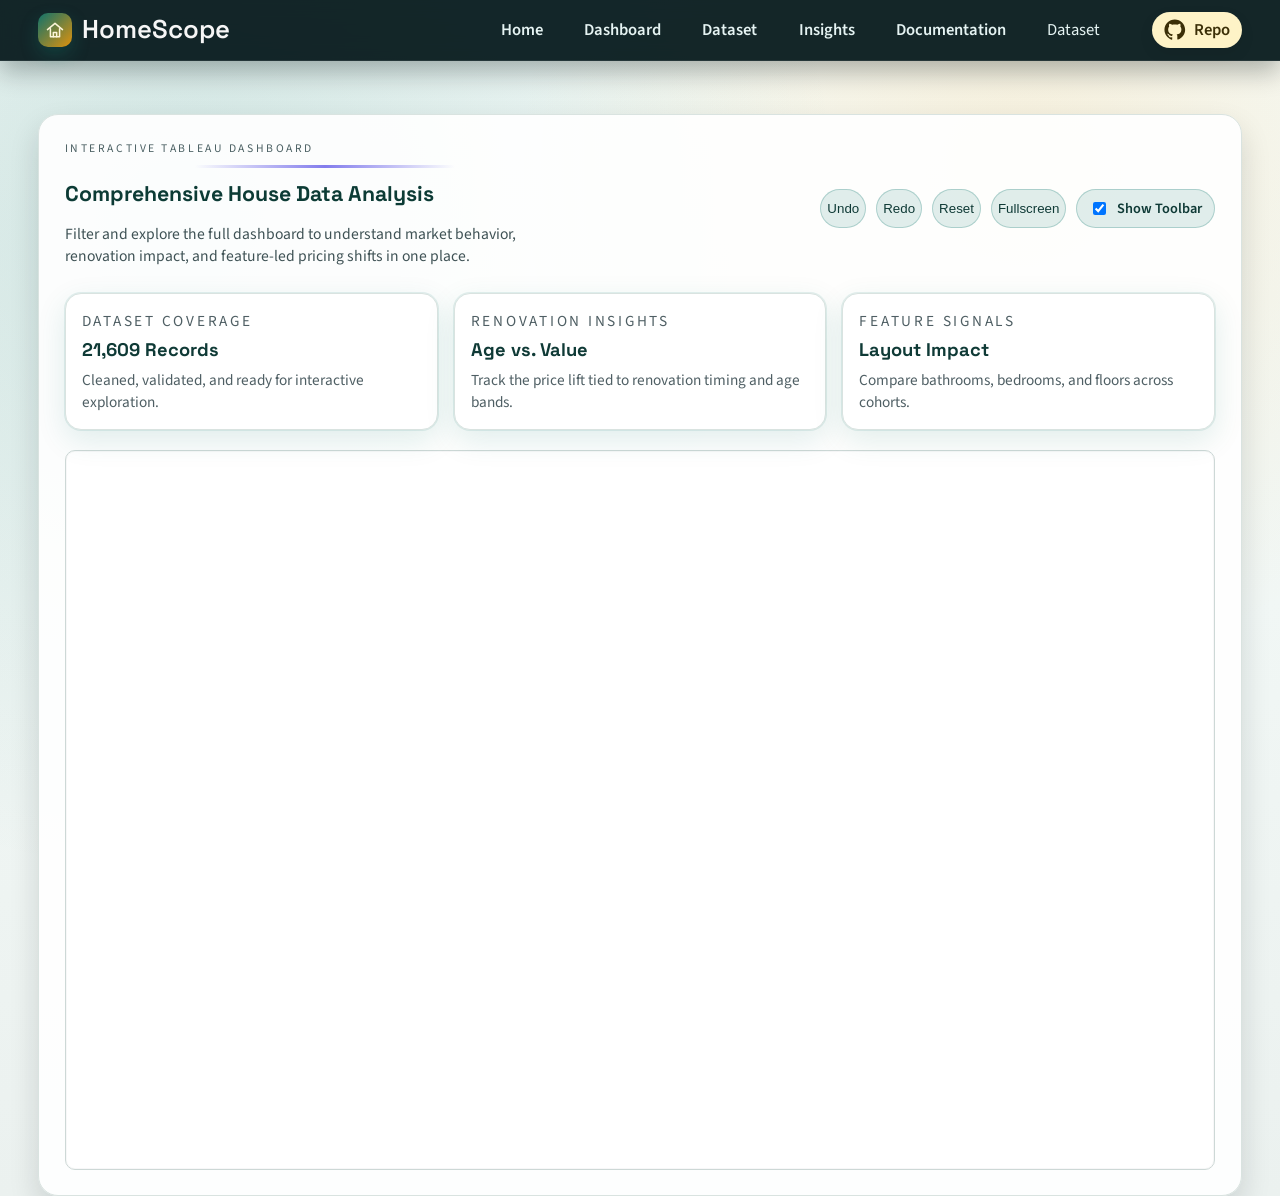
==== web/templates/dashboard.html @ 6eca19f8 "Improve UI pages and dataset preview" ====
<!DOCTYPE html>
<html lang="en">

<head>
    <meta charset="UTF-8" />
    <meta name="viewport" content="width=device-width, initial-scale=1.0" />
    <title>HomeScope | Dashboard</title>
    <link rel="stylesheet" href="../static/css/style.css" />
</head>

<body>
    <header class="top-nav">
        <div class="container nav-inner">
            <div class="brand">
                <span class="brand-icon" aria-hidden="true">
                    <svg viewBox="0 0 24 24" width="20" height="20" role="img" focusable="false">
                        <path d="M3 11.5L12 4l9 7.5" fill="none" stroke="currentColor" stroke-width="1.8"
                            stroke-linecap="round" stroke-linejoin="round" />
                        <path d="M6.5 10.5V20h11V10.5" fill="none" stroke="currentColor" stroke-width="1.8"
                            stroke-linecap="round" stroke-linejoin="round" />
                        <path d="M10 20v-5h4v5" fill="none" stroke="currentColor" stroke-width="1.8"
                            stroke-linecap="round" stroke-linejoin="round" />
                    </svg>
                </span>
                <span class="brand-text">HomeScope</span>
            </div>
            <nav class="nav-links" aria-label="Main navigation">
                <a href="index.html" class="nav-link">Home</a>
                <a href="dashboard.html" class="nav-link">Dashboard</a>
                <a href="dataset.html" class="nav-link">Dataset</a>
                <a href="index.html#features" class="nav-link">Insights</a>
                <a href="https://github.com/Nova-022005/HomeScope/tree/main/docs" target="_blank"
                    rel="noopener noreferrer" class="nav-link">Documentation</a>
                <button id="datasetBtn" class="nav-dataset-btn" aria-label="Download housing dataset">Dataset</button>
                <a class="github-link" href="https://github.com/Nova-022005/HomeScope.git" target="_blank"
                    rel="noopener noreferrer" aria-label="Open GitHub repository">
                    <svg class="github-icon" viewBox="0 0 24 24" aria-hidden="true" focusable="false">
                        <path
                            d="M12 0.5C5.65 0.5 0.5 5.65 0.5 12c0 5.08 3.29 9.38 7.86 10.9c0.58 0.1 0.79-0.25 0.79-0.56c0-0.28-0.01-1.02-0.02-2c-3.2 0.7-3.88-1.54-3.88-1.54c-0.52-1.33-1.27-1.68-1.27-1.68c-1.04-0.71 0.08-0.7 0.08-0.7c1.15 0.08 1.75 1.18 1.75 1.18c1.02 1.75 2.67 1.24 3.32 0.95c0.1-0.74 0.4-1.24 0.72-1.53c-2.55-0.29-5.24-1.28-5.24-5.68c0-1.25 0.45-2.27 1.18-3.07c-0.12-0.29-0.51-1.46 0.11-3.05c0 0 0.97-0.31 3.17 1.17c0.92-0.26 1.9-0.39 2.88-0.4c0.98 0.01 1.96 0.13 2.88 0.4c2.2-1.49 3.17-1.17 3.17-1.17c0.63 1.59 0.23 2.76 0.11 3.05c0.73 0.8 1.18 1.82 1.18 3.07c0 4.41-2.69 5.39-5.26 5.67c0.41 0.36 0.78 1.06 0.78 2.14c0 1.55-0.01 2.79-0.01 3.17c0 0.31 0.21 0.67 0.8 0.56c4.56-1.52 7.85-5.82 7.85-10.9C23.5 5.65 18.35 0.5 12 0.5z" />
                    </svg>
                    <span>Repo</span>
                </a>
            </nav>
        </div>
    </header>

    <main class="dashboard-page">
        <section class="container dashboard-panel dashboard-panel--light" aria-label="Dashboard section">
            <div class="dashboard-header">
                <div>
                    <p class="section-kicker">Interactive Tableau dashboard</p>
                    <h3 class="section-title">Comprehensive House Data Analysis</h3>
                    <p class="interactive-subtext">
                        Filter and explore the full dashboard to understand market behavior, renovation
                        impact, and feature-led pricing shifts in one place.
                    </p>
                </div>
                <div class="dashboard-actions">
                    <button id="undoBtnDashboard" type="button">Undo</button>
                    <button id="redoBtnDashboard" type="button">Redo</button>
                    <button id="resetBtnDashboard" type="button">Reset</button>
                    <button id="fullscreenBtnDashboard" type="button">Fullscreen</button>
                    <label class="toolbar-toggle" for="toolbarToggleDashboard">
                        <input id="toolbarToggleDashboard" type="checkbox" checked />
                        Show Toolbar
                    </label>
                </div>
            </div>

            <div class="dashboard-summary">
                <div class="summary-card">
                    <p class="summary-label">Dataset Coverage</p>
                    <h4>21,609 Records</h4>
                    <p>Cleaned, validated, and ready for interactive exploration.</p>
                </div>
                <div class="summary-card">
                    <p class="summary-label">Renovation Insights</p>
                    <h4>Age vs. Value</h4>
                    <p>Track the price lift tied to renovation timing and age bands.</p>
                </div>
                <div class="summary-card">
                    <p class="summary-label">Feature Signals</p>
                    <h4>Layout Impact</h4>
                    <p>Compare bathrooms, bedrooms, and floors across cohorts.</p>
                </div>
            </div>

            <div id="tableauMountDashboard" class="tableau-mount tableau-mount--summary" aria-live="polite">
                <noscript>
                    <a href="https://public.tableau.com/views/completeskillwalletproject/Dashboard1">
                        <img alt="Comprehensive House Data Analysis"
                            src="https://public.tableau.com/static/images/co/completeskillwalletproject/Dashboard1/1_rss.png"
                            style="border: none" />
                    </a>
                </noscript>
            </div>
        </section>
    </main>

    <!-- Dataset Download Dialog -->
    <div id="datasetModal" class="dataset-modal">
        <div class="dataset-modal-content">
            <div class="modal-header">
                <h3>Download Housing Dataset</h3>
                <button id="closeModalBtn" class="modal-close" aria-label="Close dialog">&times;</button>
            </div>
            <div class="modal-body">
                <div class="dataset-info">
                    <div class="info-item">
                        <span class="info-label">Total Records:</span>
                        <span class="info-value">21,609 rows</span>
                    </div>
                    <div class="info-item">
                        <span class="info-label">Size:</span>
                        <span class="info-value">4.8 MB</span>
                    </div>
                    <div class="info-item">
                        <span class="info-label">Type:</span>
                        <span class="info-value">.csv</span>
                    </div>
                    <div class="info-item">
                        <span class="info-label">Content:</span>
                        <span class="info-value">Housing_dataset</span>
                    </div>
                </div>
                <p class="modal-description">
                    This dataset contains comprehensive housing information including property characteristics,
                    renovation details, and market pricing. Ready for analysis and visualization.
                </p>
            </div>
            <div class="modal-footer">
                <button id="cancelBtn" class="modal-btn modal-btn-cancel">Cancel</button>
                <button id="downloadConfirmBtn" class="modal-btn modal-btn-download">📥 Download CSV</button>
            </div>
        </div>
    </div>
    <div id="modalBackdrop" class="modal-backdrop"></div>

    <script type="module" src="../static/js/main.js"></script>
</body>

</html>
---- web/static/css/style.css ----
@import url("https://fonts.googleapis.com/css2?family=Space+Grotesk:wght@400;500;600;700&family=Source+Sans+3:wght@400;500;600&display=swap");

:root {
	--bg: #edf4f2;
	--surface: #ffffff;
	--surface-soft: #f2f7f6;
	--text: #0d1f23;
	--muted: #4f5f64;
	--line: #d9e3e0;
	--accent: #0f766e;
	--accent-strong: #0b3a35;
	--accent-warm: #f59e0b;
	--summary-bg: #0a1f24;
	--radius: 18px;
	--shadow: 0 14px 30px rgba(8, 24, 26, 0.14);
	--glow: 0 0 0 1px rgba(15, 118, 110, 0.1), 0 10px 30px rgba(15, 118, 110, 0.12);
}

* {
	box-sizing: border-box;
}

html,
body {
	margin: 0;
	padding: 0;
	background: radial-gradient(circle at 14% 18%, rgba(15, 118, 110, 0.16), transparent 45%),
		radial-gradient(circle at 80% 14%, rgba(245, 158, 11, 0.12), transparent 35%),
		linear-gradient(180deg, #f6fbf9 0%, #f1f7f5 50%, #ebf1ef 100%);
	color: var(--text);
	font-family: "Source Sans 3", "Segoe UI", Arial, sans-serif;
	font-size: clamp(0.95rem, 0.2vw + 0.9rem, 1.04rem);
}

.container {
	width: min(94vw, 110rem);
	margin: 0 auto;
}

.top-nav {
	position: sticky;
	top: 0;
	z-index: 100;
	background: rgba(8, 27, 30, 0.95);
	border-bottom: 1px solid rgba(255, 255, 255, 0.08);
	backdrop-filter: blur(10px);
	box-shadow: 0 10px 26px rgba(4, 15, 18, 0.3);
}

.nav-inner {
	height: clamp(3.6rem, 5.2vh, 4.3rem);
	padding: 6px 0;
	display: flex;
	align-items: center;
	justify-content: space-between;
}

.brand {
	display: flex;
	gap: 10px;
	align-items: center;
	font-weight: 600;
	font-size: clamp(1.2rem, 0.8vw + 1rem, 1.55rem);
	color: #f6f6f6;
	font-family: "Space Grotesk", "Source Sans 3", sans-serif;
}

.brand-icon {
	width: 34px;
	height: 34px;
	display: grid;
	place-items: center;
	border-radius: 10px;
	background: linear-gradient(135deg, rgba(15, 118, 110, 0.95), rgba(245, 158, 11, 0.9));
	color: #fdf6d9;
	box-shadow: 0 8px 18px rgba(15, 118, 110, 0.3);
}

.brand-icon svg {
	width: 20px;
	height: 20px;
}

.nav-links {
	display: flex;
	gap: 18px;
	align-items: center;
}

.nav-links a {
	text-decoration: none;
	color: #e5f3f2;
	font-size: clamp(0.9rem, 0.24vw + 0.84rem, 1rem);
	font-weight: 600;
	padding: 0.38rem 0.7rem;
	border-radius: 999px;
	transition: all 0.2s ease;
}

.nav-links a:not(.github-link):hover {
	background: rgba(255, 255, 255, 0.12);
	color: #fef3c7;
}

.github-link {
	display: inline-flex;
	align-items: center;
	gap: 0.5rem;
	background: #fef3c7;
	padding: 0.5rem 0.9rem;
	box-shadow: 0 6px 14px rgba(0, 0, 0, 0.1);
	color: #3b2f07;
	margin-left: 1.35rem;
	border-radius: 999px;
}

.github-link span {
	color: #3b2f07;
}

.github-icon {
	width: 1.3rem;
	height: 1.3rem;
	fill: #3b2f07;
}

.nav-dataset-btn {
	background: none;
	border: none;
	text-decoration: none;
	color: #e5f3f2;
	font-size: clamp(0.9rem, 0.24vw + 0.84rem, 1rem);
	padding: 0.38rem 0.7rem;
	border-radius: 999px;
	cursor: pointer;
	font-family: inherit;
	transition: all 0.2s ease;
}

.nav-dataset-btn:hover {
	background: rgba(255, 255, 255, 0.12);
	color: #fef3c7;
}

.hero {
	min-height: 74vh;
	display: flex;
	align-items: center;
	padding: clamp(1.2rem, 3.5vh, 3rem) 0;
	position: relative;
	background: radial-gradient(circle at 18% 24%, rgba(15, 118, 110, 0.18), transparent 45%),
		radial-gradient(circle at 90% 18%, rgba(245, 158, 11, 0.16), transparent 40%),
		linear-gradient(120deg, #f9fdfb 10%, #eff6f4 60%, #e6f0ee 100%);
	border-radius: 20px;
	overflow: hidden;
}

.hero::before {
	content: "";
	position: absolute;
	width: 320px;
	height: 320px;
	background: radial-gradient(circle, rgba(15, 118, 110, 0.25), transparent 70%);
	top: -140px;
	right: 8%;
	filter: blur(2px);
}

.hero::after {
	content: "";
	position: absolute;
	width: 220px;
	height: 220px;
	background: radial-gradient(circle, rgba(245, 158, 11, 0.2), transparent 70%);
	bottom: -90px;
	left: 12%;
}

.hero-grid {
	display: grid;
	grid-template-columns: minmax(0, 1.15fr) minmax(0, 0.85fr);
	gap: clamp(1.6rem, 3vw, 3rem);
	align-items: center;
	position: relative;
	z-index: 1;
}

.hero-copy h1 {
	margin: 0 0 0.5rem;
	font-size: clamp(2.6rem, 4vw, 3.6rem);
	color: #0f1b21;
	font-family: "Space Grotesk", "Source Sans 3", sans-serif;
}

.hero-copy h2 {
	margin: 0;
	font-size: clamp(1.2rem, 1.5vw, 1.7rem);
	color: var(--accent);
	font-weight: 600;
}

.hero-copy p {
	margin-top: 16px;
	max-width: 540px;
	color: var(--muted);
	line-height: 1.6;
}

.hero-eyebrow {
	text-transform: uppercase;
	letter-spacing: 0.24em;
	font-size: 0.72rem;
	font-weight: 600;
	color: #1a3f3a;
	margin: 0 0 12px;
}

.hero-actions {
	margin-top: 20px;
	display: flex;
	gap: 12px;
	flex-wrap: wrap;
}

.btn-primary,
.btn-ghost {
	border-radius: 999px;
	padding: 0.68rem 1.4rem;
	font-weight: 600;
	font-size: 0.95rem;
	border: none;
	cursor: pointer;
	text-decoration: none;
	display: inline-flex;
	align-items: center;
	justify-content: center;
	transition: transform 0.2s ease, box-shadow 0.2s ease, background 0.2s ease;
}

.btn-primary {
	background: linear-gradient(135deg, #0f766e 0%, #16a34a 100%);
	color: #f0fffb;
	box-shadow: 0 14px 24px rgba(15, 118, 110, 0.35);
	letter-spacing: 0.02em;
}

.btn-primary:hover {
	transform: translateY(-2px);
	background: linear-gradient(135deg, #0f8b82 0%, #1db861 100%);
}

.btn-ghost {
	background: rgba(15, 118, 110, 0.12);
	color: #0f3a36;
	border: 1px solid rgba(15, 118, 110, 0.3);
}

.btn-ghost:hover {
	transform: translateY(-2px);
	background: rgba(15, 118, 110, 0.2);
}

.hero-stats {
	margin-top: 22px;
	display: flex;
	gap: 24px;
	flex-wrap: wrap;
}

.hero-stats .stat-value {
	font-size: 1.5rem;
	font-weight: 700;
	font-family: "Space Grotesk", "Source Sans 3", sans-serif;
}

.hero-stats .stat-label {
	display: block;
	font-size: 0.72rem;
	text-transform: uppercase;
	letter-spacing: 0.12em;
	color: #5b6b70;
}

.hero-visuals {
	display: grid;
	gap: 14px;
}

.feature-card {
	background: rgba(255, 255, 255, 0.92);
	border-radius: 16px;
	border: 1px solid rgba(15, 118, 110, 0.12);
	padding: 18px;
	box-shadow: var(--glow);
}

.feature-card h3 {
	margin: 0 0 6px;
	font-size: 1.05rem;
	font-family: "Space Grotesk", "Source Sans 3", sans-serif;
}

.feature-card p {
	margin: 0;
	color: var(--muted);
	line-height: 1.5;
}

.section-title {
	margin: 0 0 16px;
	font-size: clamp(1.28rem, 1.5vw, 1.85rem);
	text-align: center;
	color: #0f3a36;
	font-family: "Space Grotesk", "Source Sans 3", sans-serif;
}

.section-title::before {
	content: "";
	display: block;
	width: min(30vw, 260px);
	height: 3px;
	margin: 0 auto 12px;
	background: linear-gradient(90deg, rgba(79, 70, 229, 0), rgba(79, 70, 229, 0.7), rgba(79, 70, 229, 0));
}

.project-overview {
	margin-top: clamp(1.6rem, 3.5vh, 2.6rem);
	background: linear-gradient(135deg, #e0f7ff 0%, #d4f0ff 50%, #c8ebff 100%);
	border-radius: 14px;
	padding: 0.55rem;
}

.project-overview-card {
	background: rgba(255, 255, 255, 0.85);
	border: 1px solid rgba(0, 150, 200, 0.12);
	border-radius: var(--radius);
	box-shadow: 0 2px 8px rgba(0, 120, 200, 0.08);
	padding: clamp(1.2rem, 2.5vh, 2rem);
	line-height: 1.8;
	color: #1a3a4a;
	border-top: 4px solid rgba(0, 150, 200, 0.6);
}

.overview-lead {
	font-size: clamp(0.95rem, 0.2vw + 0.9rem, 1.05rem);
	color: #1f4d63;
}

.project-overview-card h4 {
	margin: 1rem 0 0.65rem;
	font-size: clamp(1.02rem, 0.45vw + 0.9rem, 1.2rem);
	color: #00597b;
}

.overview-objectives {
	margin: 0;
	padding-left: 1.25rem;
	color: #1a3a4a;
}

.overview-objectives li {
	margin-bottom: 0.55rem;
	color: #1a3a4a;
}

.analysis-grid {
	display: grid;
	grid-template-columns: minmax(210px, 0.72fr) minmax(420px, 1.28fr);
	gap: 14px;
}

.interactive-panel {
	margin-top: 34px;
	padding: clamp(0.85rem, 1.8vh, 1.2rem);
	box-shadow: 0 8px 24px rgba(30, 41, 59, 0.08);
	background: var(--surface);
	border: 1px solid var(--line);
	border-radius: var(--radius);
}

.interactive-panel:nth-of-type(odd) {
	background: #f7fbfa;
}

.interactive-panel:nth-of-type(even) {
	background: #eef6f3;
}

.interactive-subtext {
	margin: 0 0 10px;
	color: #4b5563;
	font-size: 0.94rem;
}

.viz-controls {
	display: flex;
	flex-wrap: wrap;
	gap: 8px;
	margin-bottom: 10px;
}

.viz-controls button {
	border: 1px solid rgba(15, 118, 110, 0.3);
	background: linear-gradient(135deg, rgba(15, 118, 110, 0.12), rgba(15, 118, 110, 0.04));
	color: #0b2f2c;
	padding: 8px 14px;
	border-radius: 999px;
	font-weight: 600;
	font-size: 0.86rem;
	cursor: pointer;
	box-shadow: 0 10px 18px rgba(15, 118, 110, 0.12);
	transition: transform 0.2s ease, box-shadow 0.2s ease, background 0.2s ease;
}

.viz-controls button:hover {
	background: linear-gradient(135deg, rgba(15, 118, 110, 0.18), rgba(15, 118, 110, 0.06));
	border-color: rgba(15, 118, 110, 0.5);
	transform: translateY(-2px);
	box-shadow: 0 14px 24px rgba(15, 118, 110, 0.18);
}

.toolbar-toggle {
	display: inline-flex;
	align-items: center;
	gap: 8px;
	padding: 8px 12px;
	border: 1px solid rgba(15, 118, 110, 0.25);
	border-radius: 999px;
	background: #f0fdfa;
	font-weight: 600;
	font-size: 0.86rem;
}

.observations-card {
	padding: 14px;
	background: #effaf7;
	border-radius: var(--radius);
	border: 1px solid var(--line);
}

.observations-card h4 {
	margin: 0 0 8px;
	color: #0c4a43;
	font-size: clamp(0.96rem, 0.42vw + 0.88rem, 1.14rem);
}

.observations-card ul {
	margin: 0;
	padding-left: 18px;
	color: #0f4c45;
	line-height: 1.45;
	font-size: 0.92rem;
	font-weight: 500;
}

.tableau-mount {
	width: 100%;
	overflow: hidden;
	border-radius: 10px;
	border: 1px solid #cdd8d6;
	background: #fff;
	min-height: clamp(21rem, 54vh, 34rem);
	box-shadow: inset 0 0 0 1px rgba(15, 23, 42, 0.03);
}

.tableau-mount tableau-viz,
.tableau-mount iframe,
.tableau-mount object {
	width: 100% !important;
	max-width: 100% !important;
}

.tableau-mount--summary {
	min-height: clamp(34rem, 80vh, 58rem);
}

.dashboard-panel {
	margin-top: clamp(2rem, 4vh, 3rem);
	background: #0c2327;
	color: #e9f7f5;
	padding: clamp(1.4rem, 2.8vh, 2.4rem);
	border-radius: 20px;
	box-shadow: var(--shadow);
}

.dashboard-panel--light {
	background: rgba(255, 255, 255, 0.92);
	color: var(--text);
	border: 1px solid var(--line);
}

.dashboard-panel--light .section-title {
	color: #0f3a36;
}

.dashboard-panel--light .interactive-subtext {
	color: var(--muted);
}

.dashboard-panel--light .dashboard-actions button,
.dashboard-panel--light .dashboard-actions .toolbar-toggle {
	background: rgba(15, 118, 110, 0.12);
	border: 1px solid rgba(15, 118, 110, 0.25);
	color: #0f3a36;
}

.dashboard-header {
	display: flex;
	flex-wrap: wrap;
	gap: 20px;
	justify-content: space-between;
	align-items: center;
	margin-bottom: 16px;
}

.dashboard-summary {
	display: grid;
	grid-template-columns: repeat(3, minmax(0, 1fr));
	gap: 16px;
	margin: 16px 0 20px;
}

.summary-card {
	background: #ffffff;
	border-radius: 16px;
	border: 1px solid var(--line);
	padding: 16px;
	box-shadow: var(--glow);
}

.summary-card h4 {
	margin: 6px 0 8px;
	font-size: 1.1rem;
	font-family: "Space Grotesk", "Source Sans 3", sans-serif;
	color: #0f3a36;
}

.summary-card p {
	margin: 0;
	color: var(--muted);
	font-size: 0.92rem;
}

.summary-label {
	margin: 0;
	text-transform: uppercase;
	letter-spacing: 0.18em;
	font-size: 0.68rem;
	color: #6b7a7f;
}

.section-kicker {
	text-transform: uppercase;
	letter-spacing: 0.22em;
	font-size: 0.7rem;
	color: rgba(255, 255, 255, 0.7);
	margin: 0 0 8px;
}

.dashboard-panel .section-title {
	color: #e7fff7;
	text-align: left;
}

.dashboard-panel .interactive-subtext {
	color: rgba(255, 255, 255, 0.7);
	max-width: 520px;
}

.dashboard-panel--light .section-title {
	color: #0c3b35;
}

.dashboard-panel--light .interactive-subtext {
	color: #3f5255;
}

.dashboard-panel--light .section-kicker {
	color: #4a5f62;
}

.dashboard-actions {
	display: flex;
	gap: 10px;
	flex-wrap: wrap;
}

.dashboard-actions button,
.dashboard-actions .toolbar-toggle {
	background: rgba(255, 255, 255, 0.12);
	border: 1px solid rgba(255, 255, 255, 0.3);
	color: #e7fff7;
	border-radius: 999px;
	transition: transform 0.2s ease, background 0.2s ease;
}

.dashboard-actions button:hover,
.dashboard-actions .toolbar-toggle:hover {
	transform: translateY(-2px);
	background: rgba(255, 255, 255, 0.2);
}

.dashboard-page {
	padding-top: 1rem;
}

.dataset-page {
	padding-top: 1rem;
}

.dataset-panel {
	margin-top: clamp(1.6rem, 3vh, 2.6rem);
	background: rgba(255, 255, 255, 0.92);
	border: 1px solid var(--line);
	border-radius: var(--radius);
	box-shadow: var(--shadow);
	padding: clamp(1.4rem, 2.8vh, 2.4rem);
}

.dataset-hero {
	display: flex;
	flex-wrap: wrap;
	gap: 20px;
	justify-content: space-between;
	align-items: center;
	margin-bottom: 16px;
}

.dataset-actions {
	display: flex;
	gap: 10px;
	flex-wrap: wrap;
}

.dataset-controls {
	display: flex;
	flex-wrap: wrap;
	gap: 14px;
	align-items: center;
	margin-bottom: 16px;
}

.dataset-controls label {
	display: grid;
	gap: 6px;
	font-size: 0.9rem;
	color: var(--muted);
}

.dataset-controls input,
.dataset-controls select {
	padding: 8px 12px;
	border-radius: 10px;
	border: 1px solid var(--line);
	font-size: 0.9rem;
	font-family: inherit;
}

.dataset-table-wrap {
	border: 1px solid var(--line);
	border-radius: 12px;
	overflow: hidden;
	background: #fff;
}

.dataset-table {
	width: 100%;
	border-collapse: collapse;
	font-size: 0.88rem;
}

.dataset-table thead {
	background: #eef7f5;
}

.dataset-table th,
.dataset-table td {
	padding: 10px 12px;
	border-bottom: 1px solid #eef2f1;
	text-align: left;
	white-space: nowrap;
}

.dataset-table tbody tr:hover {
	background: #f6fbfa;
}

.dataset-note {
	margin: 0;
	padding: 12px;
	color: var(--muted);
	font-size: 0.85rem;
}

footer {
	margin-top: 28px;
	border-top: 1px solid var(--line);
	background: var(--surface);
}

.footer-top,
.footer-bottom {
	padding: 26px 0;
	text-align: center;
}

.footer-title {
	text-transform: uppercase;
	letter-spacing: 0.2em;
	color: #6b7280;
	font-size: 12px;
	margin: 0 0 12px;
}

.footer-top ul {
	list-style: none;
	margin: 0;
	padding: 0;
	display: flex;
	gap: 28px;
	justify-content: center;
	color: #4b5563;
}

.footer-top li::before {
	content: "■";
	color: #a3a3a3;
	margin-right: 8px;
}

.footer-bottom {
	border-top: 1px solid var(--line);
}

.footer-bottom p {
	margin: 0 0 10px;
	color: #6b7280;
}

.footer-links {
	display: flex;
	justify-content: center;
	gap: 20px;
}

.footer-links a {
	color: #6b7280;
	text-decoration: none;
}

.footer-links a:hover {
	color: #1d4ed8;
}

.dataset-modal {
	position: fixed;
	top: 50%;
	left: 50%;
	transform: translate(-50%, -50%) scale(0.9);
	background: white;
	border-radius: 12px;
	box-shadow: 0 10px 40px rgba(0, 0, 0, 0.2);
	z-index: 1001;
	opacity: 0;
	pointer-events: none;
	transition: opacity 0.3s ease, transform 0.3s ease;
	max-width: 500px;
	width: 90%;
	max-height: 80vh;
	overflow-y: auto;
}

.dataset-modal.active {
	opacity: 1;
	pointer-events: auto;
	transform: translate(-50%, -50%) scale(1);
}

.modal-backdrop {
	position: fixed;
	top: 0;
	left: 0;
	width: 100%;
	height: 100%;
	background: rgba(0, 0, 0, 0.4);
	z-index: 1000;
	opacity: 0;
	pointer-events: none;
	transition: opacity 0.3s ease;
}

.modal-backdrop.active {
	opacity: 1;
	pointer-events: auto;
}

.dataset-modal-content {
	display: flex;
	flex-direction: column;
	height: 100%;
}

.modal-header {
	display: flex;
	justify-content: space-between;
	align-items: center;
	padding: 20px;
	border-bottom: 1px solid #e5e7eb;
	background: linear-gradient(135deg, #e0f7ff 0%, #d4f0ff 100%);
}

.modal-header h3 {
	margin: 0;
	font-size: 1.3rem;
	color: #00597b;
	font-weight: 600;
}

.modal-close {
	background: none;
	border: none;
	font-size: 1.8rem;
	cursor: pointer;
	color: #6b7280;
	padding: 0;
	width: 32px;
	height: 32px;
	display: flex;
	align-items: center;
	justify-content: center;
	border-radius: 6px;
	transition: all 0.2s ease;
}

.modal-close:hover {
	background: rgba(0, 0, 0, 0.05);
	color: #000;
}

.modal-body {
	padding: 20px;
	flex: 1;
}

.dataset-info {
	background: #f8fcfe;
	border-radius: 8px;
	padding: 15px;
	margin-bottom: 16px;
	border-left: 4px solid #0096c7;
	font-size: 0.95rem;
}

.info-item {
	display: flex;
	justify-content: space-between;
	margin-bottom: 12px;
	font-size: 0.95rem;
	align-items: center;
}

.info-item:last-child {
	margin-bottom: 0;
}

.info-label {
	font-weight: 600;
	color: #1a3a4a;
}

.info-value {
	color: #4b7a7e;
	text-align: right;
	font-weight: 500;
}

.modal-description {
	color: #4b5563;
	line-height: 1.6;
	font-size: 0.95rem;
	margin: 0;
}

.modal-footer {
	display: flex;
	gap: 12px;
	padding: 16px 20px;
	border-top: 1px solid #e5e7eb;
	background: #f9fafb;
	border-radius: 0 0 12px 12px;
}

.modal-btn {
	flex: 1;
	padding: 10px 16px;
	border: none;
	border-radius: 8px;
	font-size: 0.95rem;
	font-weight: 600;
	cursor: pointer;
	transition: all 0.2s ease;
}

.modal-btn-cancel {
	background: #e5e7eb;
	color: #374151;
}

.modal-btn-cancel:hover {
	background: #d1d5db;
}

.modal-btn-download {
	background: linear-gradient(135deg, #0096c7 0%, #004d73 100%);
	color: white;
}

.modal-btn-download:hover {
	transform: translateY(-2px);
	box-shadow: 0 4px 12px rgba(0, 96, 199, 0.3);
}

@media (max-width: 1100px) {
	.container {
		width: min(95vw, 110rem);
	}

	.hero-grid {
		grid-template-columns: 1fr;
	}

	.analysis-grid {
		grid-template-columns: 1fr;
	}

	.dashboard-summary {
		grid-template-columns: 1fr;
	}
}

@media (max-width: 900px) {
	.nav-inner {
		height: auto;
		padding: 12px 0;
		flex-direction: column;
		gap: 12px;
	}

	.nav-links {
		gap: 15px;
		flex-wrap: wrap;
		justify-content: center;
	}

	.dashboard-header {
		flex-direction: column;
		align-items: flex-start;
	}
}

@media (max-width: 640px) {
	.container {
		width: 95vw;
	}

	.tableau-mount {
		min-height: clamp(18rem, 46vh, 26rem);
	}

	.tableau-mount--summary {
		min-height: clamp(22rem, 58vh, 34rem);
	}

	.info-item {
		flex-direction: column;
		align-items: flex-start;
	}

	.info-value {
		text-align: left;
		margin-top: 4px;
	}
}
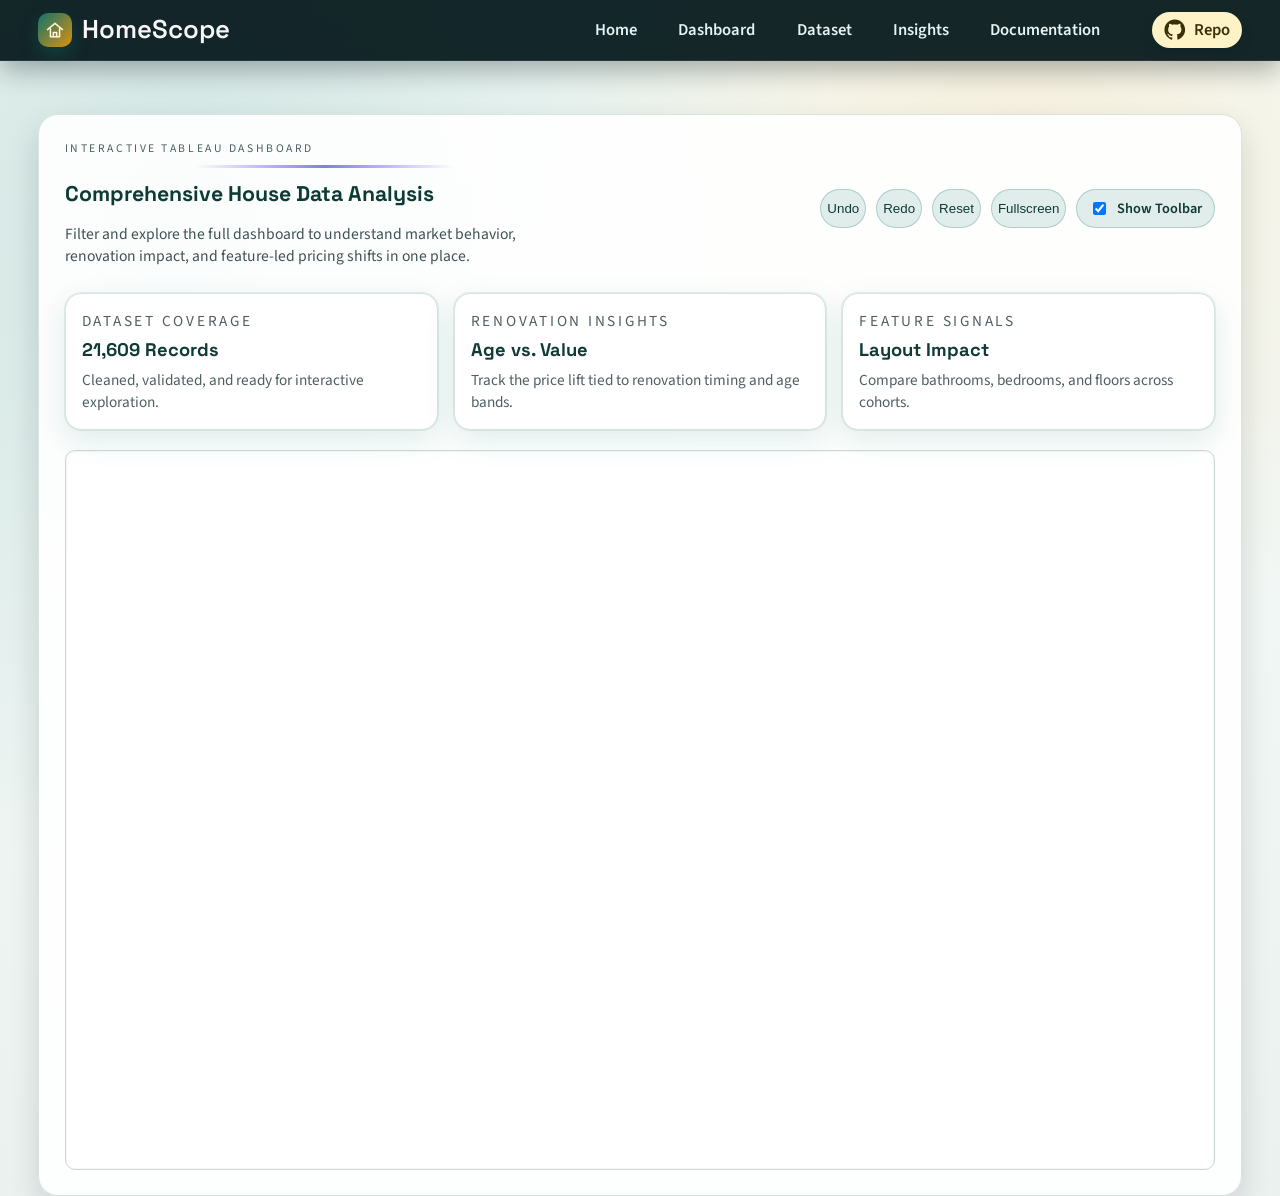
==== commit 60d442a5: "Add docs index linking to README" ====
--- a/web/templates/dashboard.html
+++ b/web/templates/dashboard.html
@@ -31,7 +31,6 @@
                 <a href="index.html#features" class="nav-link">Insights</a>
                 <a href="https://github.com/Nova-022005/HomeScope/tree/main/docs" target="_blank"
                     rel="noopener noreferrer" class="nav-link">Documentation</a>
-                <button id="datasetBtn" class="nav-dataset-btn" aria-label="Download housing dataset">Dataset</button>
                 <a class="github-link" href="https://github.com/Nova-022005/HomeScope.git" target="_blank"
                     rel="noopener noreferrer" aria-label="Open GitHub repository">
                     <svg class="github-icon" viewBox="0 0 24 24" aria-hidden="true" focusable="false">
--- a/web/static/css/style.css
+++ b/web/static/css/style.css
@@ -633,10 +633,10 @@
 }
 
 .dataset-controls {
-	display: flex;
-	flex-wrap: wrap;
+	display: grid;
+	grid-template-columns: minmax(220px, 1fr) minmax(120px, 160px) auto;
 	gap: 14px;
-	align-items: center;
+	align-items: end;
 	margin-bottom: 16px;
 }
 
@@ -645,6 +645,10 @@
 	gap: 6px;
 	font-size: 0.9rem;
 	color: var(--muted);
+}
+
+.dataset-controls button {
+	justify-self: start;
 }
 
 .dataset-controls input,
@@ -659,18 +663,23 @@
 .dataset-table-wrap {
 	border: 1px solid var(--line);
 	border-radius: 12px;
-	overflow: hidden;
+	overflow: auto;
 	background: #fff;
+	max-height: 70vh;
 }
 
 .dataset-table {
 	width: 100%;
 	border-collapse: collapse;
 	font-size: 0.88rem;
+	min-width: 900px;
 }
 
 .dataset-table thead {
 	background: #eef7f5;
+	position: sticky;
+	top: 0;
+	z-index: 1;
 }
 
 .dataset-table th,
@@ -936,6 +945,10 @@
 	.dashboard-summary {
 		grid-template-columns: 1fr;
 	}
+
+	.dataset-controls {
+		grid-template-columns: 1fr;
+	}
 }
 
 @media (max-width: 900px) {
